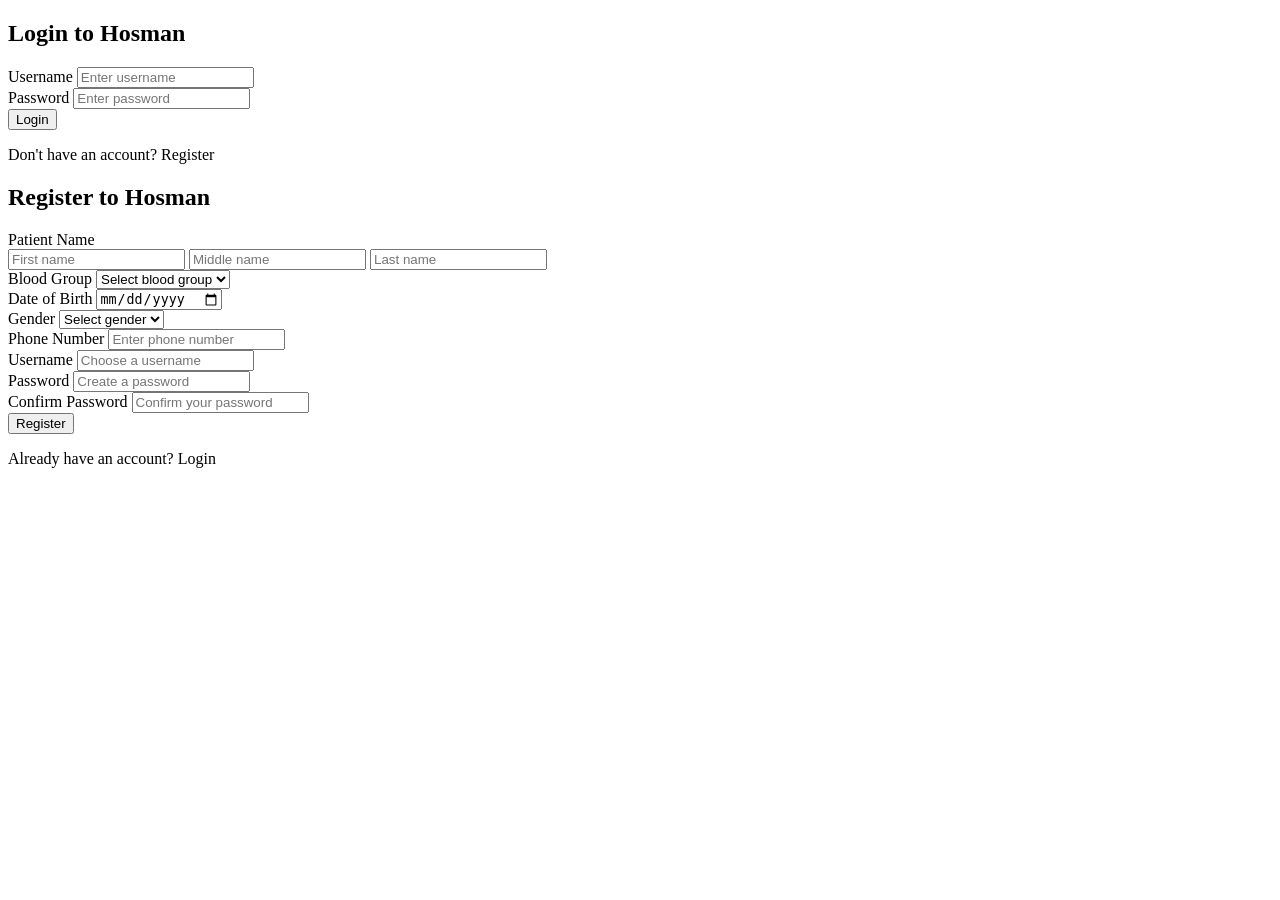
==== src/main/resources/static/auth/index.html @ 8ec3f992 "Added registration logic 	modified:   pom.xml 	modified:   src/main/java/hosman/HosmanApplication.ja" ====
<!doctype html>
<html lang="en">
  <head>
    <meta charset="UTF-8" />
    <meta name="viewport" content="width=device-width, initial-scale=1.0" />
    <title>Authenticate - Hosman</title>
    <link rel="stylesheet" type="text/css" href="auth/style.css" />
  </head>

  <body>
    <div class="container">
      <!-- Login Section -->
      <section id="login-section-id">
        <h2>Login to Hosman</h2>

        <form id="login-form-id" onsubmit="loginUser(event)">
          <div class="form-group">
            <label for="login-username">Username</label>
            <input
              type="text"
              name="username"
              placeholder="Enter username"
              required
            />
          </div>

          <div class="form-group">
            <label for="login-password">Password</label>
            <input
              type="password"
              name="password"
              placeholder="Enter password"
              required
            />
          </div>

          <button type="submit">Login</button>

          <div class="form-error">
            <p id="login-form-error-id"></p>
          </div>
        </form>

        <div class="switch">
          Don't have an account?
          <a onclick="showRegister()">Register</a>
        </div>
      </section>

      <!-- Register Section -->
      <section id="register-section-id">
        <h2>Register to Hosman</h2>

        <form id="register-form-id" onsubmit="registerUser(event)">
          <!-- Patient Name -->
          <div class="form-group">
            <label>Patient Name</label>

            <div class="name-row">
              <input
                type="text"
                name="firstName"
                placeholder="First name"
                required
              />

              <input type="text" name="middleName" placeholder="Middle name" />

              <input
                type="text"
                name="lastName"
                placeholder="Last name"
                required
              />
            </div>
          </div>

          <!-- Blood Group -->
          <div class="form-group">
            <label for="register-blood-group">Blood Group</label>
            <select name="bloodGroup" required>
              <option value="" disabled selected>Select blood group</option>
              <option value="A+">A+</option>
              <option value="A-">A-</option>
              <option value="B+">B+</option>
              <option value="B-">B-</option>
              <option value="AB+">AB+</option>
              <option value="AB-">AB-</option>
              <option value="O+">O+</option>
              <option value="O-">O-</option>
            </select>
          </div>

          <!-- Date of Birth -->
          <div class="form-group">
            <label for="register-dob">Date of Birth</label>
            <input type="date" name="dateOfBirth" required />
          </div>

          <!-- Gender -->
          <div class="form-group">
            <label for="register-gender">Gender</label>
            <select name="gender" required>
              <option value="" disabled selected>Select gender</option>
              <option value="male">Male</option>
              <option value="female">Female</option>
              <option value="other">Other</option>
            </select>
          </div>

          <!-- Phone Number -->
          <div class="form-group">
            <label for="register-phone">Phone Number</label>
            <input
              type="tel"
              name="phoneNumber"
              placeholder="Enter phone number"
              required
            />
          </div>

          <!-- Username -->
          <div class="form-group">
            <label for="register-username">Username</label>
            <input
              type="text"
              name="username"
              placeholder="Choose a username"
              required
            />
          </div>

          <!-- Password -->
          <div class="form-group">
            <label for="register-password">Password</label>
            <input
              type="password"
              name="password"
              placeholder="Create a password"
              required
            />
          </div>

          <!-- Confirm Password -->
          <div class="form-group">
            <label for="register-confirm-password">Confirm Password</label>
            <input
              type="password"
              name="confirmPassword"
              placeholder="Confirm your password"
              required
            />
          </div>

          <button type="submit">Register</button>

          <div class="form-error">
            <p id="register-form-error-id"></p>
          </div>
        </form>

        <div class="switch">
          Already have an account?
          <a onclick="showLogin()">Login</a>
        </div>
      </section>
    </div>

    <script type="text/javascript" src="auth/script.js"></script>
  </body>
</html>
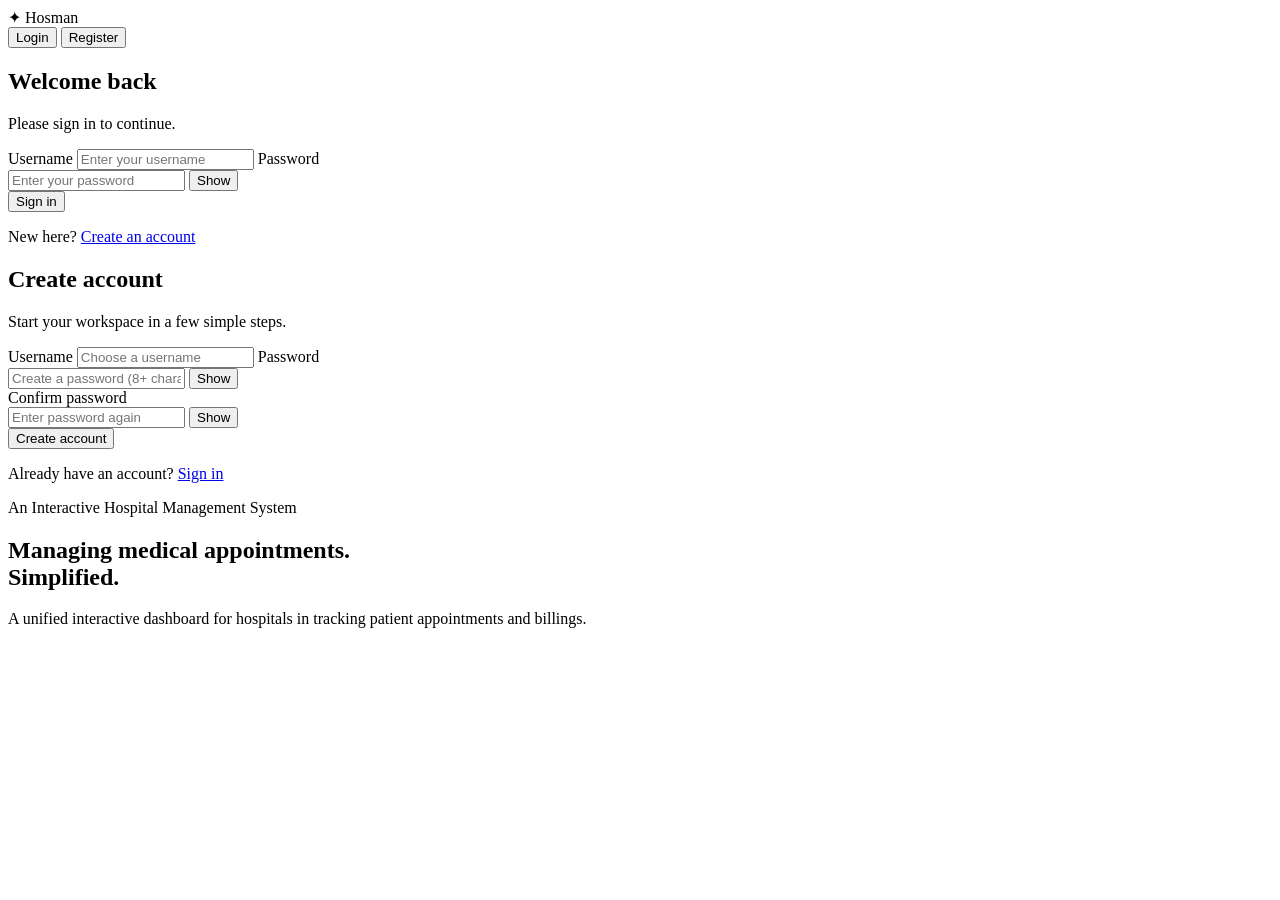
==== commit 4866ef47: "Improved authentication and dashboard" ====
--- a/src/main/resources/static/auth/index.html
+++ b/src/main/resources/static/auth/index.html
@@ -3,168 +3,180 @@
   <head>
     <meta charset="UTF-8" />
     <meta name="viewport" content="width=device-width, initial-scale=1.0" />
-    <title>Authenticate - Hosman</title>
+    <title>User Authentication - Hosman</title>
     <link rel="stylesheet" type="text/css" href="auth/style.css" />
   </head>
+  <body>
+    <main class="auth-shell">
+      <div class="auth-main">
+        <div class="brand"><span class="brand-mark">✦</span> Hosman</div>
 
-  <body>
-    <div class="container">
-      <!-- Login Section -->
-      <section id="login-section-id">
-        <h2>Login to Hosman</h2>
+        <div class="tabs" role="tablist" aria-label="Account access">
+          <button
+            class="tab"
+            id="login-tab"
+            role="tab"
+            aria-selected="true"
+            aria-controls="login-section"
+          >
+            Login
+          </button>
+          <button
+            class="tab"
+            id="register-tab"
+            role="tab"
+            aria-selected="false"
+            aria-controls="register-section"
+          >
+            Register
+          </button>
+        </div>
 
-        <form id="login-form-id" onsubmit="loginUser(event)">
-          <div class="form-group">
+        <section
+          class="form-section active"
+          id="login-section"
+          aria-labelledby="login-title"
+        >
+          <h1 id="login-title">Welcome back</h1>
+          <p class="subtitle">Please sign in to continue.</p>
+          <form id="login-form">
             <label for="login-username">Username</label>
             <input
-              type="text"
+              id="login-username"
               name="username"
-              placeholder="Enter username"
+              autocomplete="username"
+              placeholder="Enter your username"
               required
             />
-          </div>
-
-          <div class="form-group">
             <label for="login-password">Password</label>
-            <input
-              type="password"
-              name="password"
-              placeholder="Enter password"
-              required
-            />
-          </div>
-
-          <button type="submit">Login</button>
-
-          <div class="form-error">
-            <p id="login-form-error-id"></p>
-          </div>
-        </form>
-
-        <div class="switch">
-          Don't have an account?
-          <a onclick="showRegister()">Register</a>
-        </div>
-      </section>
-
-      <!-- Register Section -->
-      <section id="register-section-id">
-        <h2>Register to Hosman</h2>
-
-        <form id="register-form-id" onsubmit="registerUser(event)">
-          <!-- Patient Name -->
-          <div class="form-group">
-            <label>Patient Name</label>
-
-            <div class="name-row">
+            <div class="field">
               <input
-                type="text"
-                name="firstName"
-                placeholder="First name"
+                id="login-password"
+                name="password"
+                type="password"
+                autocomplete="current-password"
+                placeholder="Enter your password"
                 required
               />
+              <button
+                class="password-toggle"
+                type="button"
+                data-toggle="login-password"
+              >
+                Show
+              </button>
+            </div>
+            <!-- <div class="form-row">
+              <label class="check"
+                ><input type="checkbox" name="remember" /> Remember me</label
+              >
+              <a href="#" id="forgot-link">Forgot password?</a>
+            </div> -->
+            <button class="submit" type="submit">Sign in</button>
+            <p class="message" id="login-message" aria-live="polite"></p>
+          </form>
+          <p class="switch-copy">
+            New here? <a href="#" data-switch="register">Create an account</a>
+          </p>
+        </section>
 
-              <input type="text" name="middleName" placeholder="Middle name" />
-
-              <input
-                type="text"
-                name="lastName"
-                placeholder="Last name"
-                required
-              />
-            </div>
-          </div>
-
-          <!-- Blood Group -->
-          <div class="form-group">
-            <label for="register-blood-group">Blood Group</label>
-            <select name="bloodGroup" required>
-              <option value="" disabled selected>Select blood group</option>
-              <option value="A+">A+</option>
-              <option value="A-">A-</option>
-              <option value="B+">B+</option>
-              <option value="B-">B-</option>
-              <option value="AB+">AB+</option>
-              <option value="AB-">AB-</option>
-              <option value="O+">O+</option>
-              <option value="O-">O-</option>
-            </select>
-          </div>
-
-          <!-- Date of Birth -->
-          <div class="form-group">
-            <label for="register-dob">Date of Birth</label>
-            <input type="date" name="dateOfBirth" required />
-          </div>
-
-          <!-- Gender -->
-          <div class="form-group">
-            <label for="register-gender">Gender</label>
-            <select name="gender" required>
-              <option value="" disabled selected>Select gender</option>
-              <option value="male">Male</option>
-              <option value="female">Female</option>
-              <option value="other">Other</option>
-            </select>
-          </div>
-
-          <!-- Phone Number -->
-          <div class="form-group">
-            <label for="register-phone">Phone Number</label>
-            <input
-              type="tel"
-              name="phoneNumber"
-              placeholder="Enter phone number"
-              required
-            />
-          </div>
-
-          <!-- Username -->
-          <div class="form-group">
+        <section
+          class="form-section"
+          id="register-section"
+          aria-labelledby="register-title"
+        >
+          <h1 id="register-title">Create account</h1>
+          <p class="subtitle">Start your workspace in a few simple steps.</p>
+          <form id="register-form">
             <label for="register-username">Username</label>
             <input
-              type="text"
+              id="register-username"
               name="username"
+              autocomplete="username"
+              minlength="3"
               placeholder="Choose a username"
               required
             />
+            <label for="register-password">Password</label>
+            <div class="field">
+              <input
+                id="register-password"
+                name="password"
+                type="password"
+                autocomplete="new-password"
+                minlength="8"
+                placeholder="Create a password (8+ characters)"
+                required
+              />
+              <button
+                class="password-toggle"
+                type="button"
+                data-toggle="register-password"
+              >
+                Show
+              </button>
+            </div>
+            <label for="confirm-password">Confirm password</label>
+            <div class="field">
+              <input
+                id="confirm-password"
+                name="confirmPassword"
+                type="password"
+                autocomplete="new-password"
+                minlength="8"
+                placeholder="Enter password again"
+                required
+              />
+              <button
+                class="password-toggle"
+                type="button"
+                data-toggle="confirm-password"
+              >
+                Show
+              </button>
+            </div>
+            <!-- <div class="form-row">
+              <label class="check"
+                ><input id="terms" type="checkbox" required /> I agree to terms
+                of use</label
+              >
+            </div> -->
+            <button class="submit" type="submit">Create account</button>
+            <p class="message" id="register-message" aria-live="polite"></p>
+          </form>
+          <p class="switch-copy">
+            Already have an account? <a href="#" data-switch="login">Sign in</a>
+          </p>
+        </section>
+      </div>
+
+      <aside class="auth-banner" aria-label="Welcome banner">
+        <div class="art" aria-hidden="true">
+          <div class="orb one"></div>
+          <div class="orb two"></div>
+          <div class="dashboard">
+            <div class="dash-top"><i></i><i></i><i></i></div>
+            <div class="dash-lines">
+              <span></span><span></span><span></span>
+            </div>
+            <div class="dash-chart"><i></i><i></i><i></i><i></i><i></i></div>
           </div>
-
-          <!-- Password -->
-          <div class="form-group">
-            <label for="register-password">Password</label>
-            <input
-              type="password"
-              name="password"
-              placeholder="Create a password"
-              required
-            />
+        </div>
+        <div class="banner-tag">An Interactive Hospital Management System</div>
+        <div class="banner-copy">
+          <h2>Managing medical appointments.<br/>Simplified.</h2>
+          <p>
+            A unified interactive dashboard for hospitals in tracking patient appointments and billings.
+          </p>
+        </div>
+        <div class="banner-foot">
+          <!-- <div class="avatars" aria-hidden="true">
+            <span></span><span></span><span></span>
           </div>
-
-          <!-- Confirm Password -->
-          <div class="form-group">
-            <label for="register-confirm-password">Confirm Password</label>
-            <input
-              type="password"
-              name="confirmPassword"
-              placeholder="Confirm your password"
-              required
-            />
-          </div>
-
-          <button type="submit">Register</button>
-
-          <div class="form-error">
-            <p id="register-form-error-id"></p>
-          </div>
-        </form>
-
-        <div class="switch">
-          Already have an account?
-          <a onclick="showLogin()">Login</a>
+          <span>Trusted by teams moving forward</span> -->
         </div>
-      </section>
-    </div>
+      </aside>
+    </main>
 
     <script type="text/javascript" src="auth/script.js"></script>
   </body>
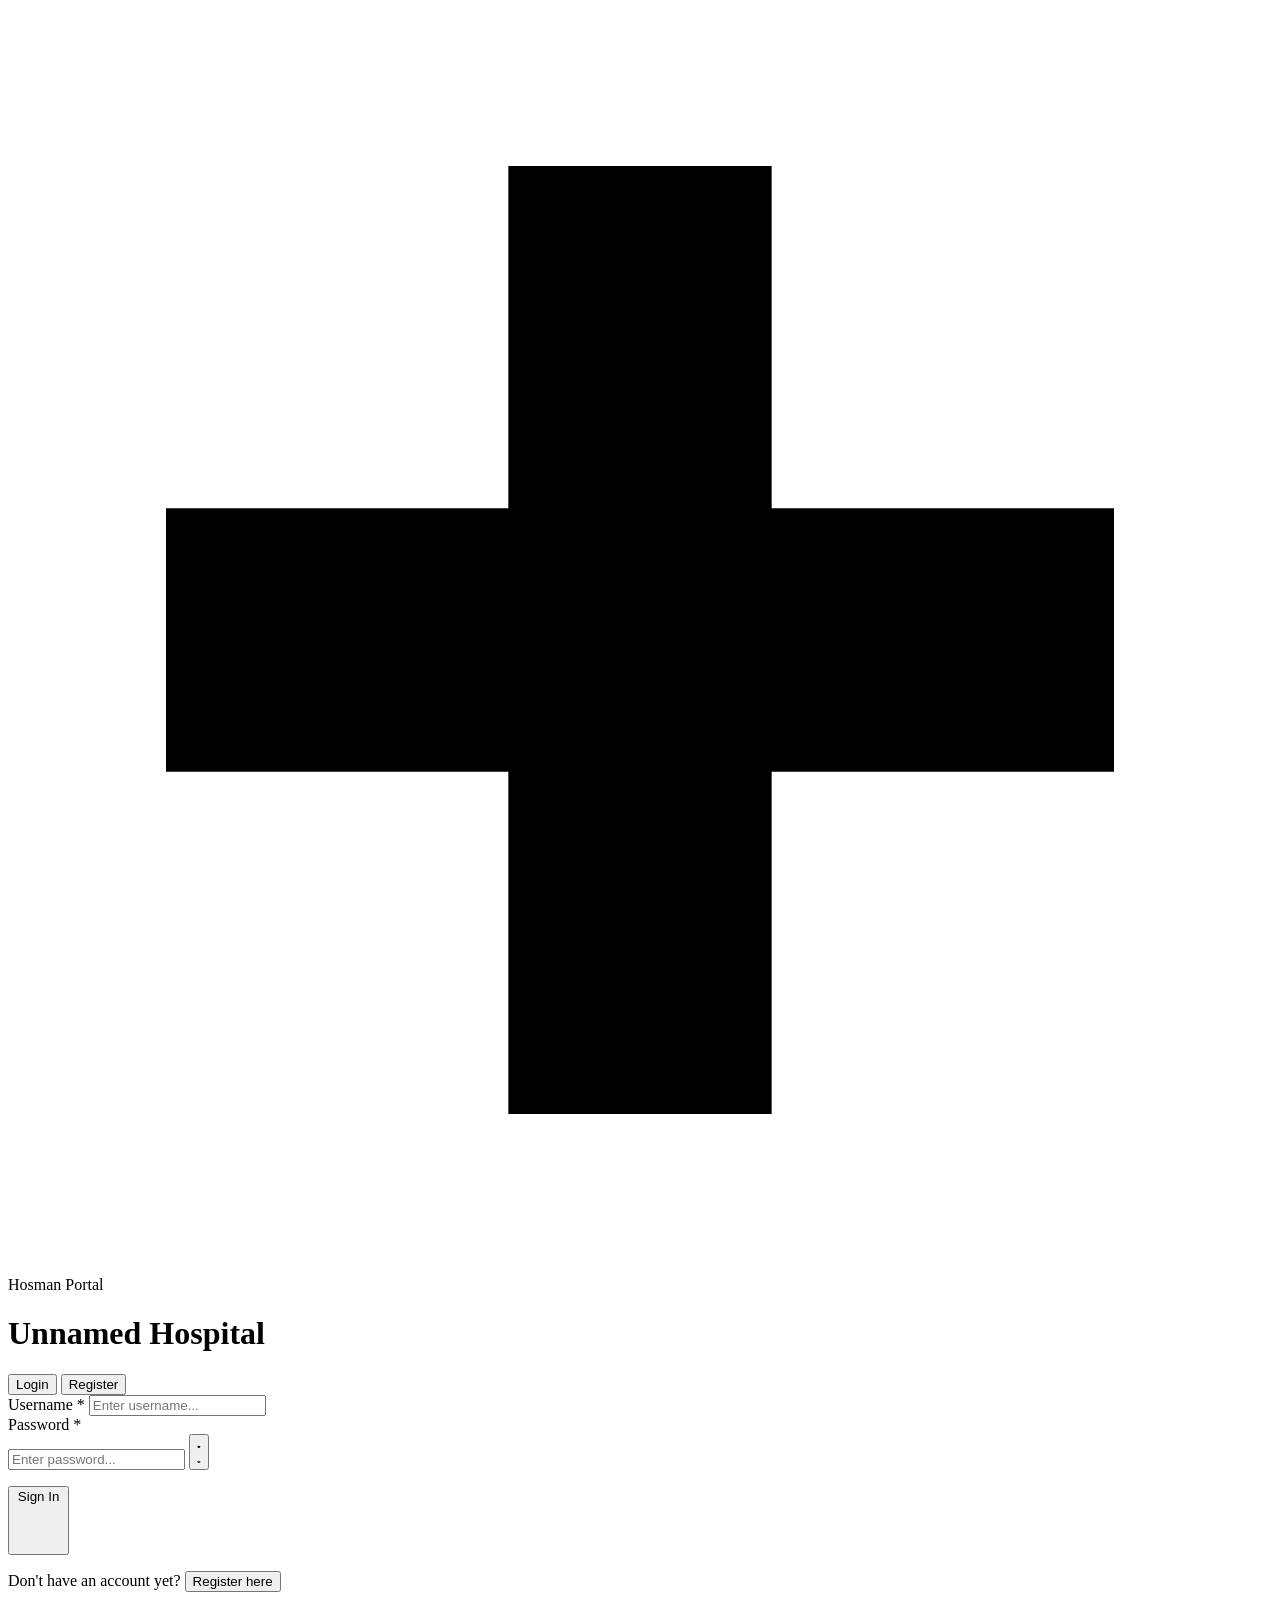
==== commit 6c3bb7cf: "Revamp login and admin" ====
--- a/src/main/resources/static/auth/index.html
+++ b/src/main/resources/static/auth/index.html
@@ -1,183 +1,281 @@
-<!doctype html>
+<!DOCTYPE html>
 <html lang="en">
-  <head>
-    <meta charset="UTF-8" />
-    <meta name="viewport" content="width=device-width, initial-scale=1.0" />
-    <title>User Authentication - Hosman</title>
-    <link rel="stylesheet" type="text/css" href="auth/style.css" />
-  </head>
-  <body>
-    <main class="auth-shell">
-      <div class="auth-main">
-        <div class="brand"><span class="brand-mark">✦</span> Hosman</div>
-
-        <div class="tabs" role="tablist" aria-label="Account access">
-          <button
-            class="tab"
-            id="login-tab"
-            role="tab"
-            aria-selected="true"
-            aria-controls="login-section"
-          >
-            Login
+
+<head>
+  <meta charset="UTF-8">
+  <meta name="viewport" content="width=device-width, initial-scale=1.0">
+  <title>Hosman | Login &amp; Register</title>
+  <link rel="preconnect" href="https://fonts.googleapis.com">
+  <link rel="preconnect" href="https://fonts.gstatic.com" crossorigin>
+  <link href="https://fonts.googleapis.com/css2?family=Plus+Jakarta+Sans:wght@400;500;600;700&display=swap"
+    rel="stylesheet">
+  
+  <link rel="stylesheet" href="auth/style.css">
+</head>
+
+<body>
+
+  <div class="bg-decor" aria-hidden="true">
+    <span class="bg-orb bg-orb--teal"></span>
+    <span class="bg-orb bg-orb--mint"></span>
+  </div>
+
+  <main class="auth-card" id="authCard" data-view="login">
+
+    <!-- ===== Header ===== -->
+    <header class="auth-header">
+      <div class="brand-mark" aria-hidden="true">
+        <svg class="brand-cross" viewBox="0 0 24 24" role="img" aria-hidden="true">
+          <path d="M9.5 3h5v6.5H21v5h-6.5V21h-5v-6.5H3v-5h6.5V3z" />
+        </svg>
+      </div>
+      <div class="brand-text">
+        <span class="brand-eyebrow">Hosman Portal</span>
+        <h1>Unnamed Hospital</h1>
+      </div>
+    </header>
+
+    <!-- ===== Tabs ===== -->
+    <div class="tabs" role="tablist" aria-label="Authentication">
+      <button type="button" class="tab is-active" role="tab" id="tab-login" aria-selected="true"
+        aria-controls="panel-login" data-switch-view="login">Login</button>
+      <button type="button" class="tab" role="tab" id="tab-register" aria-selected="false"
+        aria-controls="panel-register" data-switch-view="register">Register</button>
+    </div>
+
+    <!-- ===== LOGIN PANEL ===== -->
+    <section class="panel" id="panel-login" role="tabpanel" aria-labelledby="tab-login">
+      <form id="loginForm" class="form-grid" novalidate>
+
+        <div class="field field--full">
+          <label for="loginUsername">Username <span class="required" aria-hidden="true">*</span></label>
+          <input type="text" id="loginUsername" name="username" autocomplete="username" placeholder="Enter username..."
+            required>
+        </div>
+
+        <div class="field field--full">
+          <label for="loginPassword">Password <span class="required" aria-hidden="true">*</span></label>
+          <div class="password-field">
+            <input type="password" id="loginPassword" name="password" autocomplete="current-password"
+              placeholder="Enter password..." required>
+            <button type="button" class="toggle-password" aria-label="Show password" aria-pressed="false">
+              <svg class="icon icon-eye" viewBox="0 0 24 24" aria-hidden="true">
+                <path d="M1 12s4-7 11-7 11 7 11 7-4 7-11 7S1 12 1 12z" />
+                <circle cx="12" cy="12" r="3" />
+              </svg>
+              <svg class="icon icon-eye-off" viewBox="0 0 24 24" aria-hidden="true">
+                <path
+                  d="M17.94 17.94A10.9 10.9 0 0 1 12 19c-7 0-11-7-11-7a19.8 19.8 0 0 1 5.06-5.94M9.9 4.24A10.9 10.9 0 0 1 12 5c7 0 11 7 11 7a19.7 19.7 0 0 1-3.17 4.19M14.12 14.12A3 3 0 1 1 9.88 9.88M1 1l22 22" />
+              </svg>
+            </button>
+          </div>
+          <p class="caps-warning" data-caps-warning hidden>Caps Lock is on</p>
+        </div>
+
+        <p class="form-message field--full" role="alert" aria-live="polite"></p>
+
+        <div class="field field--full">
+          <button type="submit" class="btn-primary" data-default-label="Sign In" data-loading-label="Signing in...">
+            <span>Sign In</span>
+            <svg class="btn-arrow" viewBox="0 0 20 20" aria-hidden="true">
+              <path d="M4.5 10h11m0 0-4-4m4 4-4 4" />
+            </svg>
           </button>
-          <button
-            class="tab"
-            id="register-tab"
-            role="tab"
-            aria-selected="false"
-            aria-controls="register-section"
-          >
-            Register
+        </div>
+
+        <p class="switch-text field--full">
+          Don't have an account yet?
+          <button type="button" class="link-button" data-switch-view="register">Register here</button>
+        </p>
+      </form>
+    </section>
+
+    <!-- ===== REGISTER PANEL ===== -->
+    <section class="panel" id="panel-register" role="tabpanel" aria-labelledby="tab-register" hidden>
+      <form id="registerForm" class="form-grid" novalidate>
+
+        <!-- Category 1: Personal & Clinical Identity -->
+        <div class="form-category">Personal &amp; Clinical Details</div>
+
+        <div class="field field--third">
+          <label for="firstName">First name <span class="required" aria-hidden="true">*</span></label>
+          <input type="text" id="firstName" name="firstName" autocomplete="given-name" placeholder="John" required>
+        </div>
+
+        <div class="field field--third">
+          <label for="middleName">Middle name</label>
+          <input type="text" id="middleName" name="middleName" autocomplete="additional-name" placeholder="Michael">
+        </div>
+
+        <div class="field field--third">
+          <label for="lastName">Last name <span class="required" aria-hidden="true">*</span></label>
+          <input type="text" id="lastName" name="lastName" autocomplete="family-name" placeholder="Doe" required>
+        </div>
+
+        <div class="field field--third">
+          <label for="dob">Date of birth <span class="required" aria-hidden="true">*</span></label>
+          <input type="date" id="dob" name="dob" autocomplete="bday" required>
+        </div>
+
+        <div class="field field--third">
+          <label for="gender">Gender <span class="required" aria-hidden="true">*</span></label>
+          <div class="custom-select" data-options="Male,Female,Other">
+            <input type="text" id="gender" name="gender" class="custom-select__input"
+              placeholder="Select or type..." autocomplete="off" required>
+            <button type="button" class="custom-select__toggle" tabindex="-1" aria-label="Toggle gender options">
+              <svg class="custom-select__chevron" viewBox="0 0 24 24" aria-hidden="true">
+                <path d="m6 9 6 6 6-6" />
+              </svg>
+            </button>
+            <ul class="custom-select__menu" role="listbox"></ul>
+          </div>
+        </div>
+
+        <div class="field field--third">
+          <label for="bloodGroup">Blood group <span class="required" aria-hidden="true">*</span></label>
+          <div class="custom-select" data-options="A+,A-,B+,B-,AB+,AB-,O+,O-">
+            <input type="text" id="bloodGroup" name="bloodGroup" class="custom-select__input"
+              placeholder="Select or type (e.g. O+)..." autocomplete="off" required>
+            <button type="button" class="custom-select__toggle" tabindex="-1" aria-label="Toggle blood group options">
+              <svg class="custom-select__chevron" viewBox="0 0 24 24" aria-hidden="true">
+                <path d="m6 9 6 6 6-6" />
+              </svg>
+            </button>
+            <ul class="custom-select__menu" role="listbox"></ul>
+          </div>
+        </div>
+
+        <!-- Category 2: Contact & Location -->
+        <div class="form-category">Contact Information</div>
+
+        <div class="field field--half">
+          <label for="email">E-mail <span class="required" aria-hidden="true">*</span></label>
+          <input type="email" id="email" name="email" autocomplete="email" placeholder="name@example.com" required>
+        </div>
+
+        <div class="field field--half">
+          <label for="phone">Phone number <span class="required" aria-hidden="true">*</span></label>
+          <input type="tel" id="phone" name="phoneNumber" autocomplete="tel" placeholder="Enter valid phone number..."
+            required>
+        </div>
+
+        <div class="field field--full">
+          <label for="address">Address <span class="required" aria-hidden="true">*</span></label>
+          <textarea id="address" name="address" rows="2" autocomplete="street-address"
+            placeholder="Street address, city, postal code" required></textarea>
+        </div>
+
+        <!-- Optional Safety Block: Emergency Contact & Critical Allergies -->
+        <div class="optional-toggle-bar">
+          <button type="button" class="optional-toggle-btn" id="toggleSafetyInfo" aria-expanded="false"
+            aria-controls="safetyInfoSection">
+            <span id="toggleSafetyIcon">+</span>
+            <span>Add Emergency Contact &amp; Critical Allergies</span>
           </button>
-        </div>
-
-        <section
-          class="form-section active"
-          id="login-section"
-          aria-labelledby="login-title"
-        >
-          <h1 id="login-title">Welcome back</h1>
-          <p class="subtitle">Please sign in to continue.</p>
-          <form id="login-form">
-            <label for="login-username">Username</label>
-            <input
-              id="login-username"
-              name="username"
-              autocomplete="username"
-              placeholder="Enter your username"
-              required
-            />
-            <label for="login-password">Password</label>
-            <div class="field">
-              <input
-                id="login-password"
-                name="password"
-                type="password"
-                autocomplete="current-password"
-                placeholder="Enter your password"
-                required
-              />
-              <button
-                class="password-toggle"
-                type="button"
-                data-toggle="login-password"
-              >
-                Show
+          <span class="optional-hint">Optional • Helpful for urgent care</span>
+        </div>
+
+        <div class="optional-section" id="safetyInfoSection" hidden>
+          <div class="field field--third">
+            <label for="emergencyName">Emergency contact name</label>
+            <input type="text" id="emergencyName" name="emergencyContactName" placeholder="Jane Doe">
+          </div>
+
+          <div class="field field--third">
+            <label for="emergencyRelation">Relation</label>
+            <div class="custom-select" data-options="Spouse,Parent,Guardian,Sibling,Child,Friend,Other">
+              <input type="text" id="emergencyRelation" name="emergencyContactRelation" class="custom-select__input"
+                placeholder="Select or type relation..." autocomplete="off">
+              <button type="button" class="custom-select__toggle" tabindex="-1" aria-label="Toggle relation options">
+                <svg class="custom-select__chevron" viewBox="0 0 24 24" aria-hidden="true">
+                  <path d="m6 9 6 6 6-6" />
+                </svg>
               </button>
+              <ul class="custom-select__menu" role="listbox"></ul>
             </div>
-            <!-- <div class="form-row">
-              <label class="check"
-                ><input type="checkbox" name="remember" /> Remember me</label
-              >
-              <a href="#" id="forgot-link">Forgot password?</a>
-            </div> -->
-            <button class="submit" type="submit">Sign in</button>
-            <p class="message" id="login-message" aria-live="polite"></p>
-          </form>
-          <p class="switch-copy">
-            New here? <a href="#" data-switch="register">Create an account</a>
-          </p>
-        </section>
-
-        <section
-          class="form-section"
-          id="register-section"
-          aria-labelledby="register-title"
-        >
-          <h1 id="register-title">Create account</h1>
-          <p class="subtitle">Start your workspace in a few simple steps.</p>
-          <form id="register-form">
-            <label for="register-username">Username</label>
-            <input
-              id="register-username"
-              name="username"
-              autocomplete="username"
-              minlength="3"
-              placeholder="Choose a username"
-              required
-            />
-            <label for="register-password">Password</label>
-            <div class="field">
-              <input
-                id="register-password"
-                name="password"
-                type="password"
-                autocomplete="new-password"
-                minlength="8"
-                placeholder="Create a password (8+ characters)"
-                required
-              />
-              <button
-                class="password-toggle"
-                type="button"
-                data-toggle="register-password"
-              >
-                Show
-              </button>
-            </div>
-            <label for="confirm-password">Confirm password</label>
-            <div class="field">
-              <input
-                id="confirm-password"
-                name="confirmPassword"
-                type="password"
-                autocomplete="new-password"
-                minlength="8"
-                placeholder="Enter password again"
-                required
-              />
-              <button
-                class="password-toggle"
-                type="button"
-                data-toggle="confirm-password"
-              >
-                Show
-              </button>
-            </div>
-            <!-- <div class="form-row">
-              <label class="check"
-                ><input id="terms" type="checkbox" required /> I agree to terms
-                of use</label
-              >
-            </div> -->
-            <button class="submit" type="submit">Create account</button>
-            <p class="message" id="register-message" aria-live="polite"></p>
-          </form>
-          <p class="switch-copy">
-            Already have an account? <a href="#" data-switch="login">Sign in</a>
-          </p>
-        </section>
-      </div>
-
-      <aside class="auth-banner" aria-label="Welcome banner">
-        <div class="art" aria-hidden="true">
-          <div class="orb one"></div>
-          <div class="orb two"></div>
-          <div class="dashboard">
-            <div class="dash-top"><i></i><i></i><i></i></div>
-            <div class="dash-lines">
-              <span></span><span></span><span></span>
-            </div>
-            <div class="dash-chart"><i></i><i></i><i></i><i></i><i></i></div>
-          </div>
-        </div>
-        <div class="banner-tag">An Interactive Hospital Management System</div>
-        <div class="banner-copy">
-          <h2>Managing medical appointments.<br/>Simplified.</h2>
-          <p>
-            A unified interactive dashboard for hospitals in tracking patient appointments and billings.
-          </p>
-        </div>
-        <div class="banner-foot">
-          <!-- <div class="avatars" aria-hidden="true">
-            <span></span><span></span><span></span>
-          </div>
-          <span>Trusted by teams moving forward</span> -->
-        </div>
-      </aside>
-    </main>
-
-    <script type="text/javascript" src="auth/script.js"></script>
-  </body>
-</html>
+          </div>
+
+          <div class="field field--third">
+            <label for="emergencyPhone">Emergency contact phone</label>
+            <input type="tel" id="emergencyPhone" name="emergencyContactPhone" autocomplete="tel"
+              placeholder="Emergency phone number">
+          </div>
+
+          <div class="field field--full">
+            <label for="allergies">Critical allergies</label>
+            <input type="text" id="allergies" name="allergies" placeholder="e.g. Penicillin, Peanuts, Latex, None">
+          </div>
+        </div>
+
+        <!-- Category 3: Account Credentials -->
+        <div class="form-category">Account Credentials</div>
+
+        <div class="field field--third">
+          <label for="regUsername">Username <span class="required" aria-hidden="true">*</span></label>
+          <input type="text" id="regUsername" name="username" autocomplete="username" minlength="4"
+            placeholder="Min. 4 characters" required>
+        </div>
+
+        <div class="field field--third">
+          <label for="regPassword">Password <span class="required" aria-hidden="true">*</span></label>
+          <div class="password-field">
+            <input type="password" id="regPassword" name="password" autocomplete="new-password" minlength="8"
+              placeholder="Min. 8 characters" required>
+            <button type="button" class="toggle-password" aria-label="Show password" aria-pressed="false">
+              <svg class="icon icon-eye" viewBox="0 0 24 24" aria-hidden="true">
+                <path d="M1 12s4-7 11-7 11 7 11 7-4 7-11 7S1 12 1 12z" />
+                <circle cx="12" cy="12" r="3" />
+              </svg>
+              <svg class="icon icon-eye-off" viewBox="0 0 24 24" aria-hidden="true">
+                <path
+                  d="M17.94 17.94A10.9 10.9 0 0 1 12 19c-7 0-11-7-11-7a19.8 19.8 0 0 1 5.06-5.94M9.9 4.24A10.9 10.9 0 0 1 12 5c7 0 11 7 11 7a19.7 19.7 0 0 1-3.17 4.19M14.12 14.12A3 3 0 1 1 9.88 9.88M1 1l22 22" />
+              </svg>
+            </button>
+          </div>
+          <p class="caps-warning" data-caps-warning hidden>Caps Lock is on</p>
+        </div>
+
+        <div class="field field--third">
+          <label for="confirmPassword">Confirm password <span class="required" aria-hidden="true">*</span></label>
+          <div class="password-field">
+            <input type="password" id="confirmPassword" name="confirmPassword" autocomplete="new-password"
+              placeholder="Re-enter password" required>
+            <button type="button" class="toggle-password" aria-label="Show password" aria-pressed="false">
+              <svg class="icon icon-eye" viewBox="0 0 24 24" aria-hidden="true">
+                <path d="M1 12s4-7 11-7 11 7 11 7-4 7-11 7S1 12 1 12z" />
+                <circle cx="12" cy="12" r="3" />
+              </svg>
+              <svg class="icon icon-eye-off" viewBox="0 0 24 24" aria-hidden="true">
+                <path
+                  d="M17.94 17.94A10.9 10.9 0 0 1 12 19c-7 0-11-7-11-7a19.8 19.8 0 0 1 5.06-5.94M9.9 4.24A10.9 10.9 0 0 1 12 5c7 0 11 7 11 7a19.7 19.7 0 0 1-3.17 4.19M14.12 14.12A3 3 0 1 1 9.88 9.88M1 1l22 22" />
+              </svg>
+            </button>
+          </div>
+          <p class="caps-warning" data-caps-warning hidden>Caps Lock is on</p>
+        </div>
+
+        <p class="form-message field--full" role="alert" aria-live="polite"></p>
+
+        <div class="field field--full">
+          <button type="submit" class="btn-primary" data-default-label="Create Account"
+            data-loading-label="Creating account...">
+            <span>Create Account</span>
+            <svg class="btn-arrow" viewBox="0 0 20 20" aria-hidden="true">
+              <path d="M4.5 10h11m0 0-4-4m4 4-4 4" />
+            </svg>
+          </button>
+        </div>
+
+        <p class="switch-text field--full">
+          Already have an account?
+          <button type="button" class="link-button" data-switch-view="login">Login here</button>
+        </p>
+      </form>
+    </section>
+
+  </main>
+
+  <script src="auth/script.js"></script>
+</body>
+
+</html>
